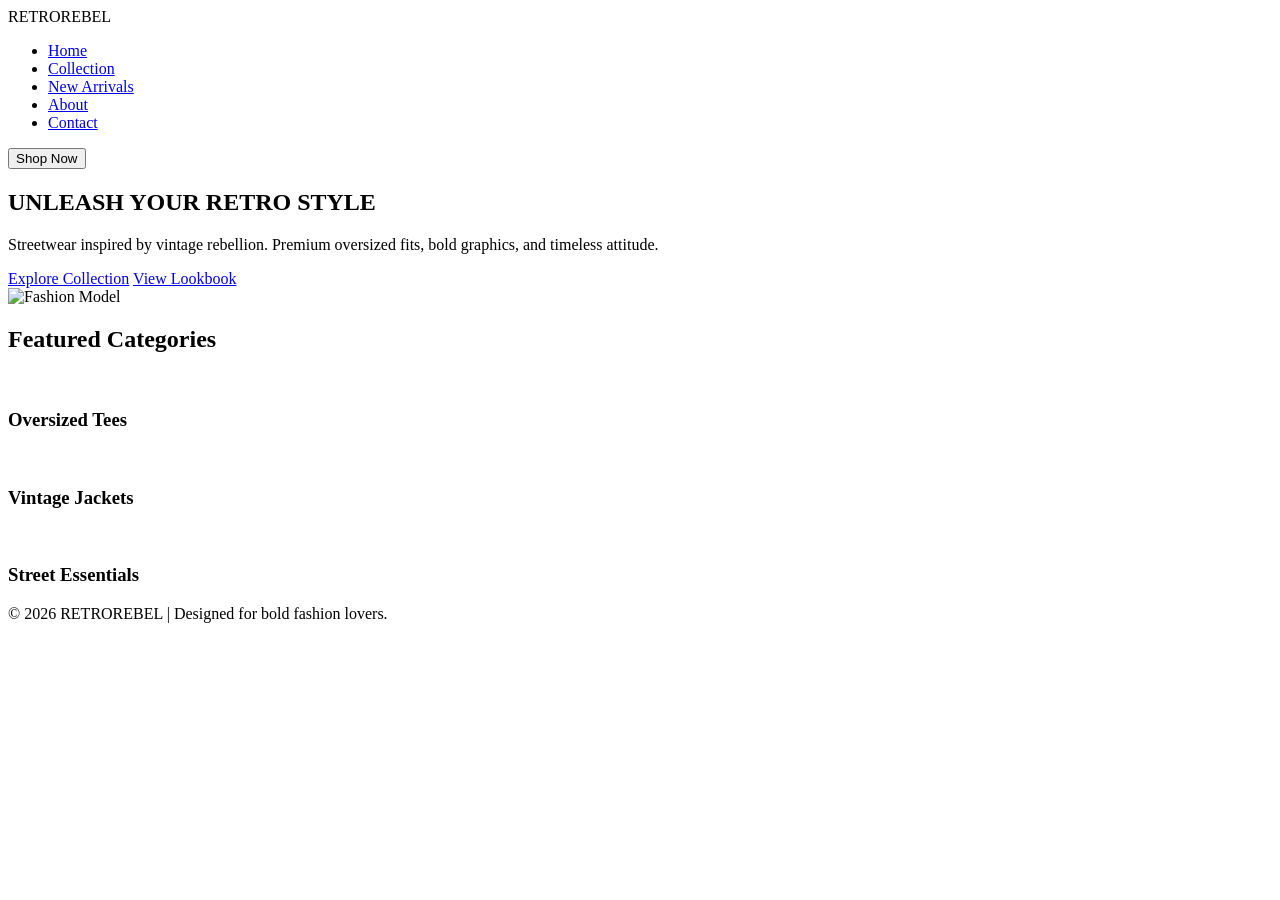
==== index.html @ 72ad444e "Add files via upload" ====
<!-- index.html -->
<!DOCTYPE html>
<html lang="en">
<head>
  <meta charset="UTF-8" />
  <meta name="viewport" content="width=device-width, initial-scale=1.0" />
  <title>RETROREBEL</title>
  <link rel="stylesheet" href="style.css" />

  <!-- Google Font -->
  <link rel="preconnect" href="https://fonts.googleapis.com">
  <link href="https://fonts.googleapis.com/css2?family=Montserrat:wght@300;400;600;700;800&display=swap" rel="stylesheet">
</head>
<body>

  <!-- Navbar -->
  <header class="navbar">
    <div class="logo">RETRO<span>REBEL</span></div>

    <nav>
      <ul class="nav-links">
        <li><a href="#">Home</a></li>
        <li><a href="collection.html">Collection</a></li>
        <li><a href="#">New Arrivals</a></li>
        <li><a href="#">About</a></li>
        <li><a href="#">Contact</a></li>
      </ul>
    </nav>

    <button class="shop-btn">Shop Now</button>
  </header>

  <!-- Hero Section -->
  <section class="hero">

    <div class="hero-content">
      <h1>UNLEASH YOUR <span>RETRO</span> STYLE</h1>

      <p>
        Streetwear inspired by vintage rebellion.
        Premium oversized fits, bold graphics, and timeless attitude.
      </p>

      <div class="hero-buttons">
        <a href="#" class="btn-primary">Explore Collection</a>
        <a href="#" class="btn-secondary">View Lookbook</a>
      </div>
    </div>

    <div class="hero-image">
      <img src="https://images.unsplash.com/photo-1523398002811-999ca8dec234?q=80&w=1200&auto=format&fit=crop" alt="Fashion Model">
    </div>

  </section>

  <!-- Featured Section -->
  <section class="featured">

    <h2>Featured Categories</h2>

    <div class="cards">

      <div class="card">
        <img src="https://images.unsplash.com/photo-1512436991641-6745cdb1723f?q=80&w=1000&auto=format&fit=crop" alt="">
        <h3>Oversized Tees</h3>
      </div>

      <div class="card">
        <img src="https://images.unsplash.com/photo-1496747611176-843222e1e57c?q=80&w=1000&auto=format&fit=crop" alt="">
        <h3>Vintage Jackets</h3>
      </div>

      <div class="card">
        <img src="https://images.unsplash.com/photo-1503342217505-b0a15ec3261c?q=80&w=1000&auto=format&fit=crop" alt="">
        <h3>Street Essentials</h3>
      </div>

    </div>

  </section>

  <!-- Footer -->
  <footer>
    <p>© 2026 RETROREBEL | Designed for bold fashion lovers.</p>
  </footer>

</body>
</html>
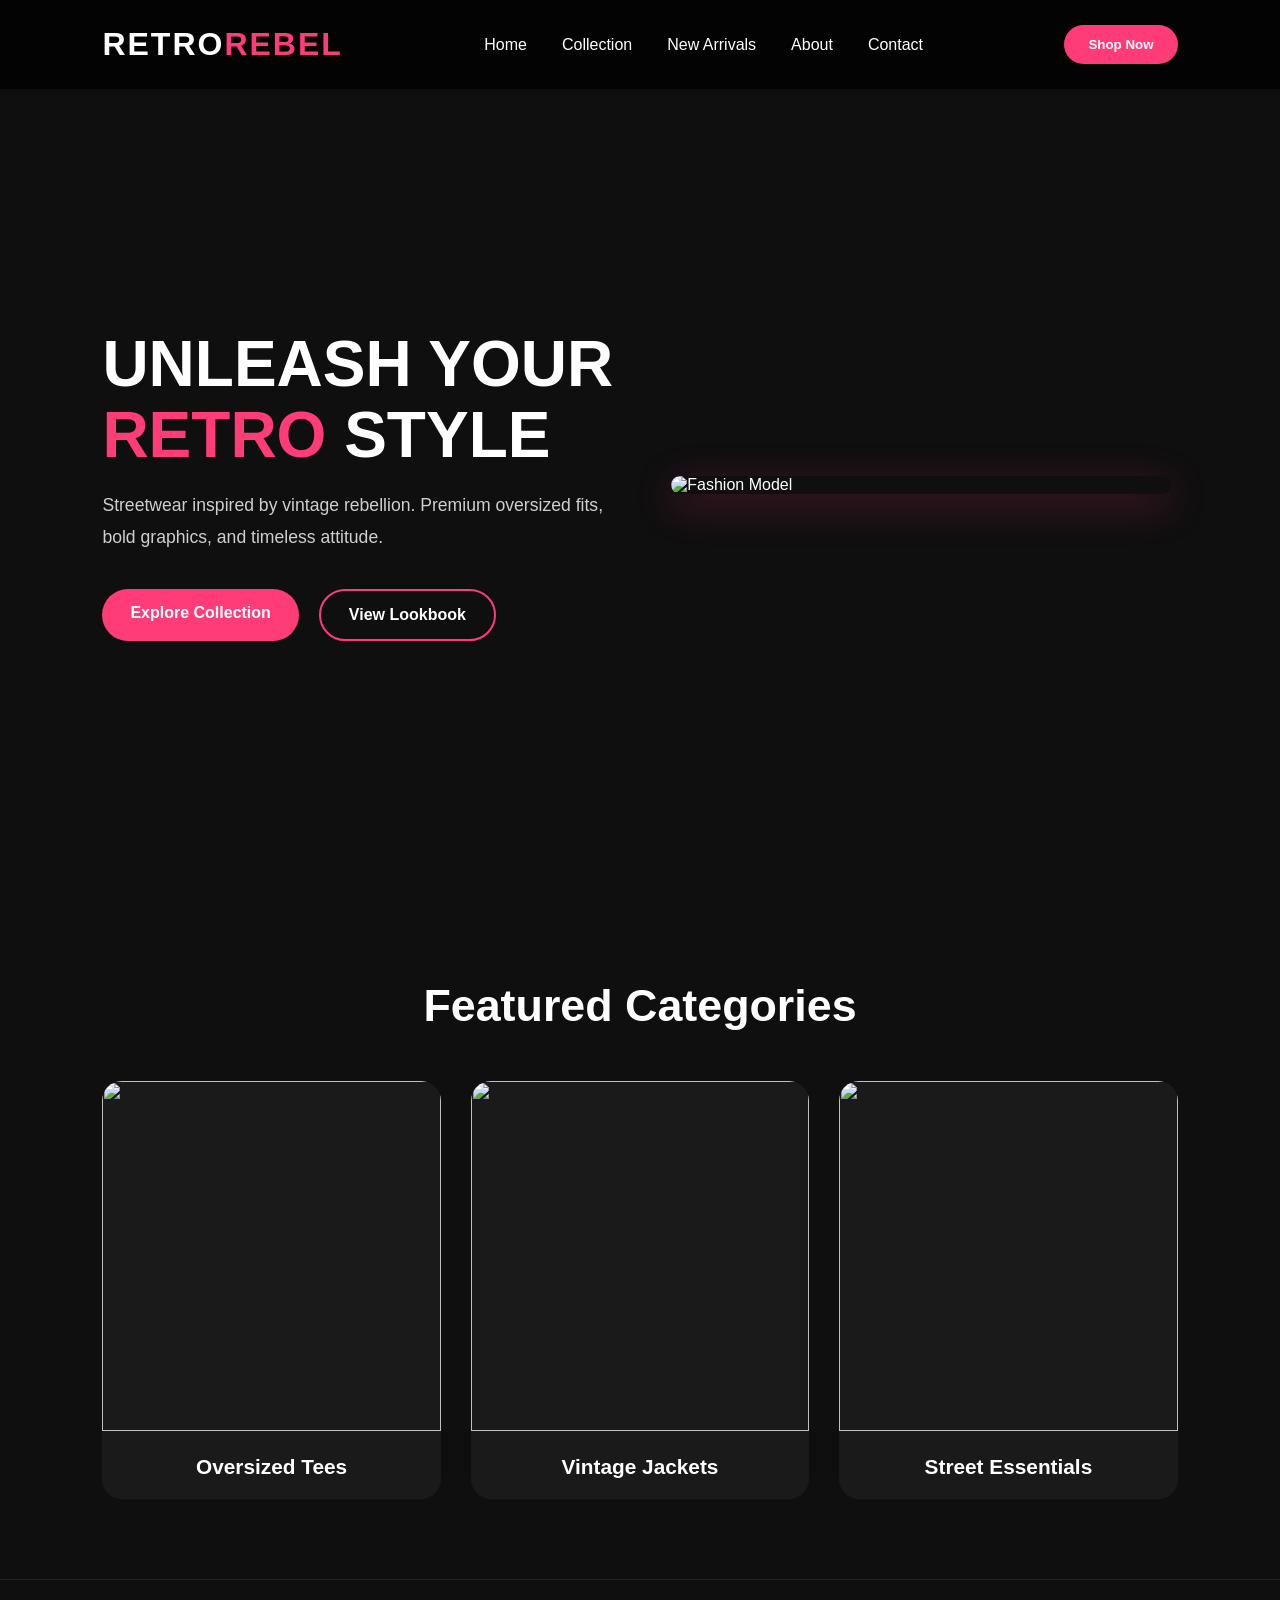
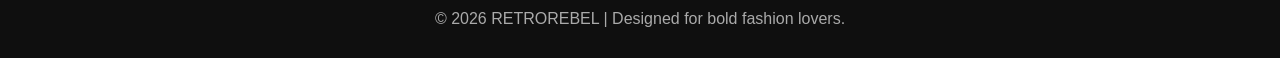
==== commit ba0e3cfb: "Update index.html" ====
--- a/index.html
+++ b/index.html
@@ -5,7 +5,7 @@
   <meta charset="UTF-8" />
   <meta name="viewport" content="width=device-width, initial-scale=1.0" />
   <title>RETROREBEL</title>
-  <link rel="stylesheet" href="style.css" />
+  <link rel="stylesheet" href="Style.css" />
 
   <!-- Google Font -->
   <link rel="preconnect" href="https://fonts.googleapis.com">
@@ -85,4 +85,4 @@
   </footer>
 
 </body>
-</html>+</html>
--- a/Style.css
+++ b/Style.css
@@ -0,0 +1,227 @@
+/* style.css */
+
+*{
+  margin:0;
+  padding:0;
+  box-sizing:border-box;
+  font-family:'Montserrat', sans-serif;
+}
+
+body{
+  background:#0f0f0f;
+  color:white;
+}
+
+/* Navbar */
+
+.navbar{
+  width:100%;
+  display:flex;
+  justify-content:space-between;
+  align-items:center;
+  padding:25px 8%;
+  position:fixed;
+  top:0;
+  background:rgba(0,0,0,0.75);
+  backdrop-filter:blur(8px);
+  z-index:1000;
+}
+
+.logo{
+  font-size:2rem;
+  font-weight:800;
+  letter-spacing:2px;
+}
+
+.logo span{
+  color:#ff3c78;
+}
+
+.nav-links{
+  display:flex;
+  gap:35px;
+  list-style:none;
+}
+
+.nav-links a{
+  text-decoration:none;
+  color:white;
+  font-weight:500;
+  transition:0.3s;
+}
+
+.nav-links a:hover{
+  color:#ff3c78;
+}
+
+.shop-btn{
+  background:#ff3c78;
+  color:white;
+  border:none;
+  padding:12px 24px;
+  border-radius:30px;
+  cursor:pointer;
+  font-weight:600;
+  transition:0.3s;
+}
+
+.shop-btn:hover{
+  background:white;
+  color:#111;
+}
+
+/* Hero Section */
+
+.hero{
+  min-height:100vh;
+  display:flex;
+  align-items:center;
+  justify-content:space-between;
+  padding:120px 8% 50px;
+  gap:50px;
+}
+
+.hero-content{
+  flex:1;
+}
+
+.hero-content h1{
+  font-size:4rem;
+  line-height:1.1;
+  margin-bottom:20px;
+}
+
+.hero-content h1 span{
+  color:#ff3c78;
+}
+
+.hero-content p{
+  color:#cfcfcf;
+  font-size:1.1rem;
+  line-height:1.8;
+  margin-bottom:35px;
+  max-width:550px;
+}
+
+.hero-buttons{
+  display:flex;
+  gap:20px;
+}
+
+.btn-primary,
+.btn-secondary{
+  text-decoration:none;
+  padding:15px 28px;
+  border-radius:40px;
+  font-weight:600;
+  transition:0.3s;
+}
+
+.btn-primary{
+  background:#ff3c78;
+  color:white;
+}
+
+.btn-primary:hover{
+  background:white;
+  color:black;
+}
+
+.btn-secondary{
+  border:2px solid #ff3c78;
+  color:white;
+}
+
+.btn-secondary:hover{
+  background:#ff3c78;
+}
+
+.hero-image{
+  flex:1;
+  display:flex;
+  justify-content:center;
+}
+
+.hero-image img{
+  width:100%;
+  max-width:500px;
+  border-radius:25px;
+  box-shadow:0 10px 40px rgba(255,60,120,0.3);
+}
+
+/* Featured */
+
+.featured{
+  padding:80px 8%;
+}
+
+.featured h2{
+  text-align:center;
+  font-size:2.8rem;
+  margin-bottom:50px;
+}
+
+.cards{
+  display:grid;
+  grid-template-columns:repeat(auto-fit,minmax(250px,1fr));
+  gap:30px;
+}
+
+.card{
+  background:#1a1a1a;
+  border-radius:20px;
+  overflow:hidden;
+  transition:0.4s;
+}
+
+.card:hover{
+  transform:translateY(-10px);
+}
+
+.card img{
+  width:100%;
+  height:350px;
+  object-fit:cover;
+}
+
+.card h3{
+  padding:20px;
+  text-align:center;
+  font-size:1.3rem;
+}
+
+/* Footer */
+
+footer{
+  text-align:center;
+  padding:30px;
+  color:#aaa;
+  border-top:1px solid #222;
+}
+
+/* Responsive */
+
+@media(max-width:950px){
+
+  .hero{
+    flex-direction:column;
+    text-align:center;
+  }
+
+  .hero-content p{
+    margin:auto;
+    margin-bottom:30px;
+  }
+
+  .hero-buttons{
+    justify-content:center;
+  }
+
+  .nav-links{
+    display:none;
+  }
+
+  .hero-content h1{
+    font-size:3rem;
+  }
+}
